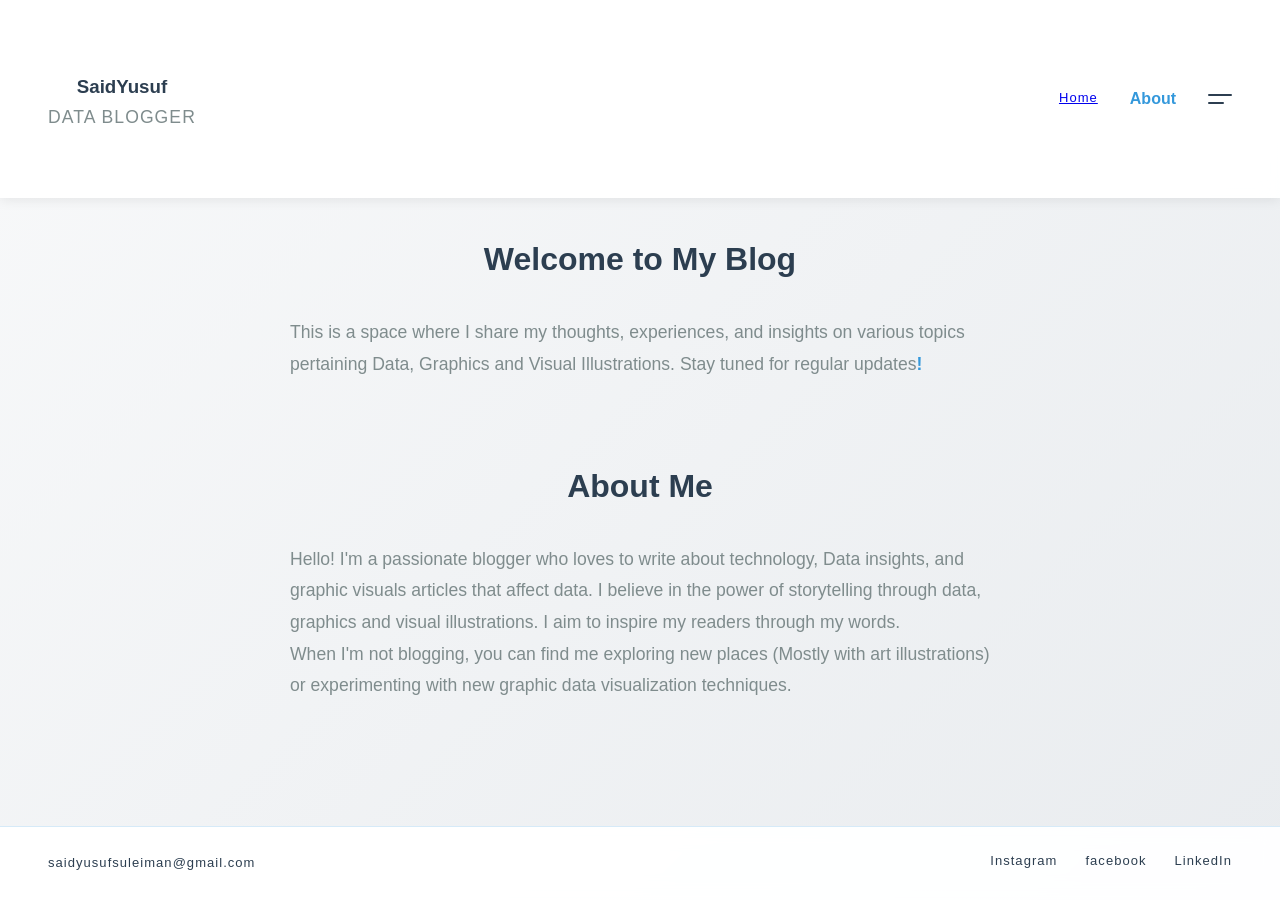
==== Personalblog.html @ 861173c4 "initial commit" ====
<!DOCTYPE html>
<html>
<head>
    <meta charset="UTF-8">
    <meta name="viewport" content="width=device-width, initial-scale=1.0">
    <title>Personal Blog</title>
    <link rel="stylesheet" href="blog.css">
</head>
<body>
    <section class="hero">
         <!-- Nav -->
        <nav>
            <!-- Main content -->
            <div class="hero__content">
                <h1 class="hero_name">Said<span>Yusuf</span></h1>
                <p class="hero__role">Data Blogger</p>
            </div>
            <div class="nav__logo"></div>
            <div class="nav__right">
            <span class="nav_home"><a href="index.html">Home</a></span>
            <span class="nav_about">About</span>
            <div class="nav__menu">
            <div class="bar">
                <span></span>
                <span></span>
            </div>
            </div>
            </div>
        </nav>
        <h2>Welcome to My Blog</h2>
        <p>This is a space where I share my thoughts, experiences, and insights on various topics pertaining Data, Graphics and Visual Illustrations.
             Stay tuned for regular updates<strong>!</strong>
        </p>
        <h2>About Me</h2>
        <p>Hello! I'm a passionate blogger who loves to write about technology, Data insights, and graphic visuals articles that affect data. I believe in the power of storytelling through data, graphics and visual illustrations. I aim to inspire my readers through my words. <br>
            When I'm not blogging, you can find me exploring new places (Mostly with art illustrations) or experimenting with new graphic data visualization techniques.
        </p>

         <!-- Footer -->
         <footer class="hero__footer">
          <span class="hero__email">saidyusufsuleiman@gmail.com</span>
          <div class="hero__socials">
             <a href="https://www.instagram.com/saidyusufsuleiman" target="_blank">Instagram</a>
             <a href="https://facebook.com/@saidyusufsuleiman" target="_blank">facebook</a>
             <a href="https://www.linkedin.com/in/saidyusufsuleiman" target="_blank">LinkedIn</a>
          </div>
         </footer>
    </section>
</body>
</html>
---- blog.css ----
*, *::before, *::after { margin: 0; padding: 0; box-sizing: border-box; }

    :root {
      --background: linear-gradient(135deg, #f8f9fa 0%, #e9ecef 100%);
      --primary: #2c3e50;
      --accent: #3498db;
      --accent-dark: #2980b9;
      --text: #2c3e50;
      --text-light: #7f8c8d;
      --muted: #ecf0f1;
      --white: #ffffff;
    }

    html, body {
      width: 100%; height: 100%;
      background: var(--background);
      color: var(--text);
      font-family: -apple-system, BlinkMacSystemFont, 'Segoe UI', 'Roboto', 'Oxygen', 'Ubuntu', 'Cantarell', sans-serif;
      font-weight: 400;
      line-height: 1.6;
      overflow-x: hidden;
    }

    /* ── NAV ──────────────────────────────────────── */
    nav {
      position: absolute;
      top: 0; left: 0; right: 0;
      z-index: 10;
      display: flex;
      align-items: center;
      justify-content: space-between;
      padding: 32px 48px;
      background: rgba(255, 255, 255, 0.95);
      backdrop-filter: blur(10px);
      box-shadow: 0 2px 12px rgba(0, 0, 0, 0.08);
    }

    .nav__right {
      display: flex;
      align-items: center;
      gap: 32px;
    }

    .nav_home {
      font-size: 13px;
      letter-spacing: 0.08em;
      font-weight: 500;
      color: var(--text-light);
      cursor: pointer;
      transition: color 0.3s ease;
    }
    .nav_about { color: var(--accent); font-weight: 700; }
    .nav_home:hover { color: var(--accent); }
    .nav_home + .nav_home::before {
      content: '|';
      margin: 0 16px;
      color: var(--muted);
    }

    .nav__menu {
      display: flex;
      align-items: center;
      gap: 12px;
      font-size: 12px;
      letter-spacing: 0.12em;
      font-weight: 600;
      cursor: pointer;
      text-transform: uppercase;
      color: var(--text);
    }
    .nav__menu .bar {
      display: flex;
      flex-direction: column;
      gap: 6px;
    }
    .nav__menu .bar span {
      display: block;
      width: 24px; height: 2px;
      background: var(--text);
      border-radius: 1px;
      transition: all 0.3s ease;
    }
    .nav__menu .bar span:last-child { width: 16px; }

 
    
    /* ── FOOTER BAR ───────────────────────────────── */
    .hero__footer {
      position: absolute;
      bottom: 0; left: 0; right: 0;
      z-index: 10;
      display: flex;
      align-items: center;
      justify-content: space-between;
      padding: 24px 48px;
      border-top: 1px solid rgba(52, 152, 219, 0.2);
      background: rgba(255, 255, 255, 0.95);
      backdrop-filter: blur(10px);
      animation: fadeUp 1s 0.4s cubic-bezier(.22,1,.36,1) both;
    }

    .hero__email {
      font-size: 13px;
      letter-spacing: 0.08em;
      color: var(--text);
      font-weight: 500;
      animation: slideIn 1s 0.5s cubic-bezier(.22,1,.36,1) both;
    }

    .hero__socials {
      display: flex;
      gap: 28px;
      font-size: 13px;
      letter-spacing: 0.08em;
      font-weight: 500;
    }
    .hero__socials a {
      color: var(--text);
      text-decoration: none;
      transition: all 0.3s ease;
      position: relative;
      padding-bottom: 4px;
    }
    .hero__socials a::after {
      content: '';
      position: absolute;
      bottom: 0;
      left: 0;
      width: 0;
      height: 2px;
      background: var(--accent);
      transition: width 0.3s ease;
    }
    .hero__socials a:hover { color: var(--accent); }
    .hero__socials a:hover::after { width: 100%; }


    /* ── HERO SECTION ─────────────────────────────── */
    .hero {
      position: relative;
      width: 100%;
      height: 100%;
      display: flex;
      flex-direction: column;
      justify-content: center;
      align-items: center;
      padding: 120px 48px 100px;
      overflow-y: auto;
    }

    .hero__content {
      text-align: center;
      animation: fadeUp 1s 0.2s cubic-bezier(.22,1,.36,1) both;
      margin-top: 40px;
    }

    .hero__role {
      font-size: 1.5rem;
      font-weight: 500;
      letter-spacing: 0.06em;
      color: var(--accent);
      text-transform: uppercase;
      animation: fadeUp 1s 0.3s cubic-bezier(.22,1,.36,1) both;
    }

    .hero h2 {
      font-size: 2rem;
      font-weight: 700;
      color: var(--primary);
      margin-top: 48px;
      margin-bottom: 20px;
      animation: fadeUp 1s 0.4s cubic-bezier(.22,1,.36,1) both;
      position: relative;
      display: inline-block;
      padding-bottom: 12px;
    }

    .hero p {
      max-width: 700px;
      margin: 0 auto 32px;
      font-size: 1.1rem;
      line-height: 1.8;
      color: var(--text-light);
      animation: fadeUp 1s 0.5s cubic-bezier(.22,1,.36,1) both;
    }

    .hero p strong {
      color: var(--accent);
      font-weight: 700;
    }

    /* ── RESPONSIVE ───────────────────────────────── */
    @media (max-width: 768px) {
      .hero {
        padding: 100px 24px 80px;
      }

      .hero__name {
        font-size: 2.5rem;
      }

      .hero__role {
        font-size: 1.2rem;
      }

      .hero h2 {
        font-size: 1.6rem;
      }

      .hero p {
        font-size: 1rem;
      }

      nav {
        padding: 20px 24px;
      }

      .nav__right {
        gap: 20px;
      }

      .hero__footer {
        padding: 16px 24px;
        flex-direction: column;
        gap: 12px;
      }

      .hero__socials {
        gap: 16px;
        font-size: 12px;
      }
    }

    @media (max-width: 480px) {
      .hero {
        padding: 80px 16px 70px;
      }

      .hero__name {
        font-size: 2rem;
      }

      .hero__role {
        font-size: 1rem;
      }

      .hero h2 {
        font-size: 1.4rem;
        margin-top: 32px;
      }

      .hero p {
        font-size: 0.95rem;
      }

      nav {
        padding: 16px;
      }

      .nav__right {
        gap: 12px;
      }

      .nav__lang {
        font-size: 11px;
      }
    }
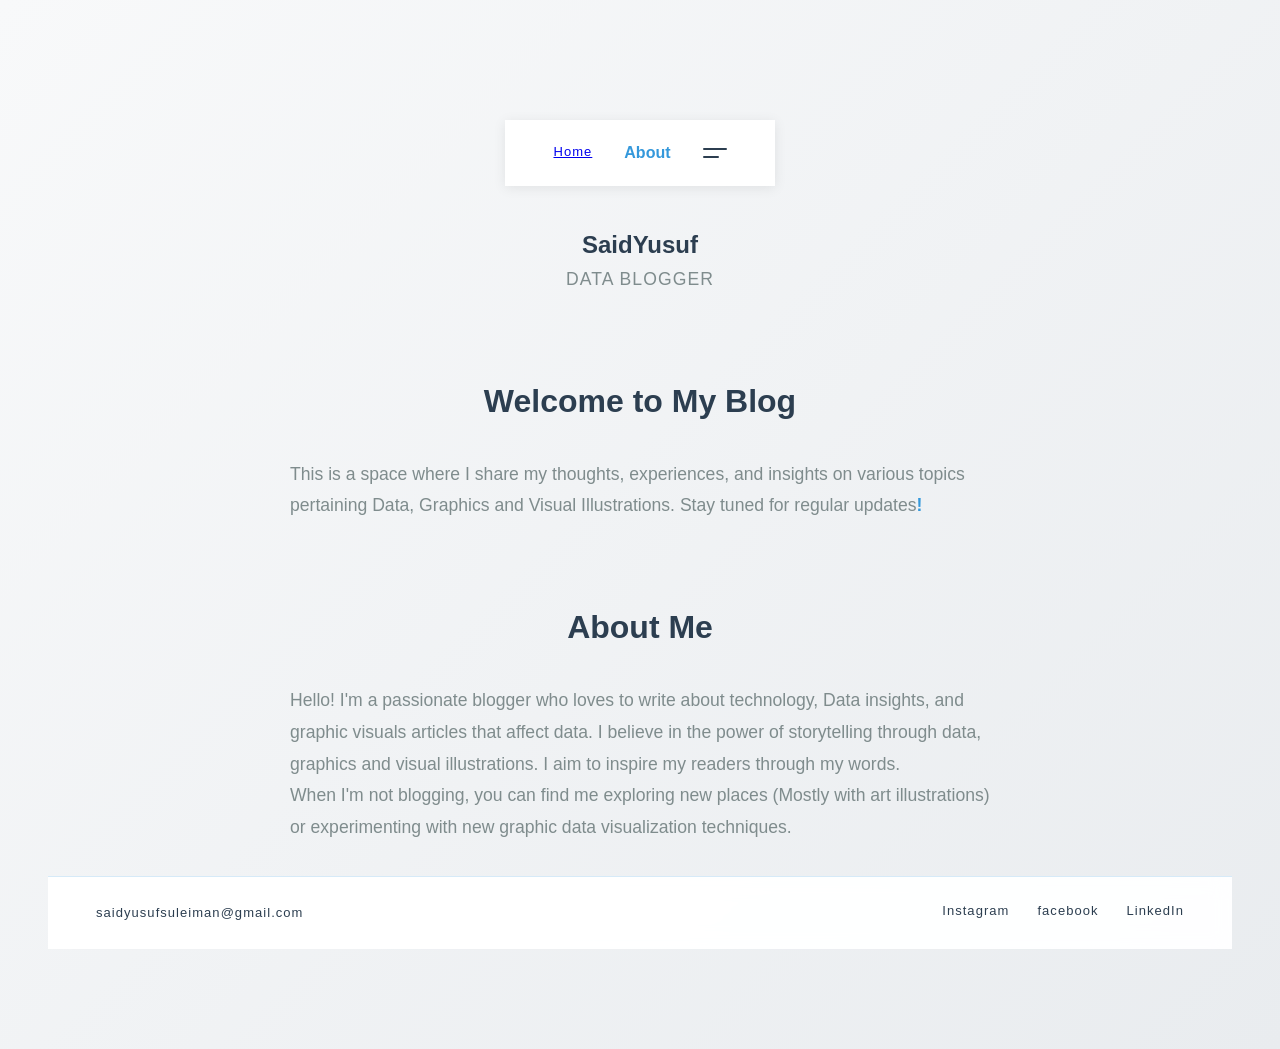
==== commit 4c09c9be: "changes to responsive layout in phone screens" ====
--- a/Personalblog.html
+++ b/Personalblog.html
@@ -10,11 +10,6 @@
     <section class="hero">
          <!-- Nav -->
         <nav>
-            <!-- Main content -->
-            <div class="hero__content">
-                <h1 class="hero_name">Said<span>Yusuf</span></h1>
-                <p class="hero__role">Data Blogger</p>
-            </div>
             <div class="nav__logo"></div>
             <div class="nav__right">
             <span class="nav_home"><a href="index.html">Home</a></span>
@@ -27,6 +22,13 @@
             </div>
             </div>
         </nav>
+
+        <!-- Main content -->
+        <div class="hero__content">
+            <h1 class="hero_name">Said<span>Yusuf</span></h1>
+            <p class="hero__role">Data Blogger</p>
+        </div>
+
         <h2>Welcome to My Blog</h2>
         <p>This is a space where I share my thoughts, experiences, and insights on various topics pertaining Data, Graphics and Visual Illustrations.
              Stay tuned for regular updates<strong>!</strong>
--- a/blog.css
+++ b/blog.css
@@ -12,7 +12,7 @@
     }
 
     html, body {
-      width: 100%; height: 100%;
+      width: 100%;
       background: var(--background);
       color: var(--text);
       font-family: -apple-system, BlinkMacSystemFont, 'Segoe UI', 'Roboto', 'Oxygen', 'Ubuntu', 'Cantarell', sans-serif;
@@ -23,13 +23,13 @@
 
     /* ── NAV ──────────────────────────────────────── */
     nav {
-      position: absolute;
+      position: sticky;
       top: 0; left: 0; right: 0;
       z-index: 10;
       display: flex;
       align-items: center;
-      justify-content: space-between;
-      padding: 32px 48px;
+      justify-content: flex-end;
+      padding: 20px clamp(16px, 4vw, 48px);
       background: rgba(255, 255, 255, 0.95);
       backdrop-filter: blur(10px);
       box-shadow: 0 2px 12px rgba(0, 0, 0, 0.08);
@@ -86,16 +86,16 @@
     
     /* ── FOOTER BAR ───────────────────────────────── */
     .hero__footer {
-      position: absolute;
-      bottom: 0; left: 0; right: 0;
-      z-index: 10;
+      position: relative;
+      width: 100%;
       display: flex;
       align-items: center;
       justify-content: space-between;
-      padding: 24px 48px;
+      padding: 24px clamp(16px, 4vw, 48px);
       border-top: 1px solid rgba(52, 152, 219, 0.2);
       background: rgba(255, 255, 255, 0.95);
       backdrop-filter: blur(10px);
+      margin-top: auto;
       animation: fadeUp 1s 0.4s cubic-bezier(.22,1,.36,1) both;
     }
 
@@ -139,13 +139,12 @@
     .hero {
       position: relative;
       width: 100%;
-      height: 100%;
+      min-height: 100vh;
       display: flex;
       flex-direction: column;
       justify-content: center;
       align-items: center;
-      padding: 120px 48px 100px;
-      overflow-y: auto;
+      padding: clamp(80px, 12vw, 120px) clamp(16px, 6vw, 48px) clamp(80px, 12vw, 100px);
     }
 
     .hero__content {
@@ -191,10 +190,6 @@
 
     /* ── RESPONSIVE ───────────────────────────────── */
     @media (max-width: 768px) {
-      .hero {
-        padding: 100px 24px 80px;
-      }
-
       .hero__name {
         font-size: 2.5rem;
       }
@@ -211,31 +206,27 @@
         font-size: 1rem;
       }
 
-      nav {
-        padding: 20px 24px;
-      }
-
-      .nav__right {
-        gap: 20px;
-      }
-
       .hero__footer {
-        padding: 16px 24px;
+        padding: 16px clamp(12px, 4vw, 24px);
         flex-direction: column;
         gap: 12px;
+        text-align: center;
       }
 
       .hero__socials {
         gap: 16px;
         font-size: 12px;
+        justify-content: center;
+        flex-wrap: wrap;
+      }
+
+      /* hide the pipe separator on mobile when links might stack */
+      .nav_home + .nav_home::before {
+        display: none;
       }
     }
 
     @media (max-width: 480px) {
-      .hero {
-        padding: 80px 16px 70px;
-      }
-
       .hero__name {
         font-size: 2rem;
       }
@@ -253,10 +244,6 @@
         font-size: 0.95rem;
       }
 
-      nav {
-        padding: 16px;
-      }
-
       .nav__right {
         gap: 12px;
       }
